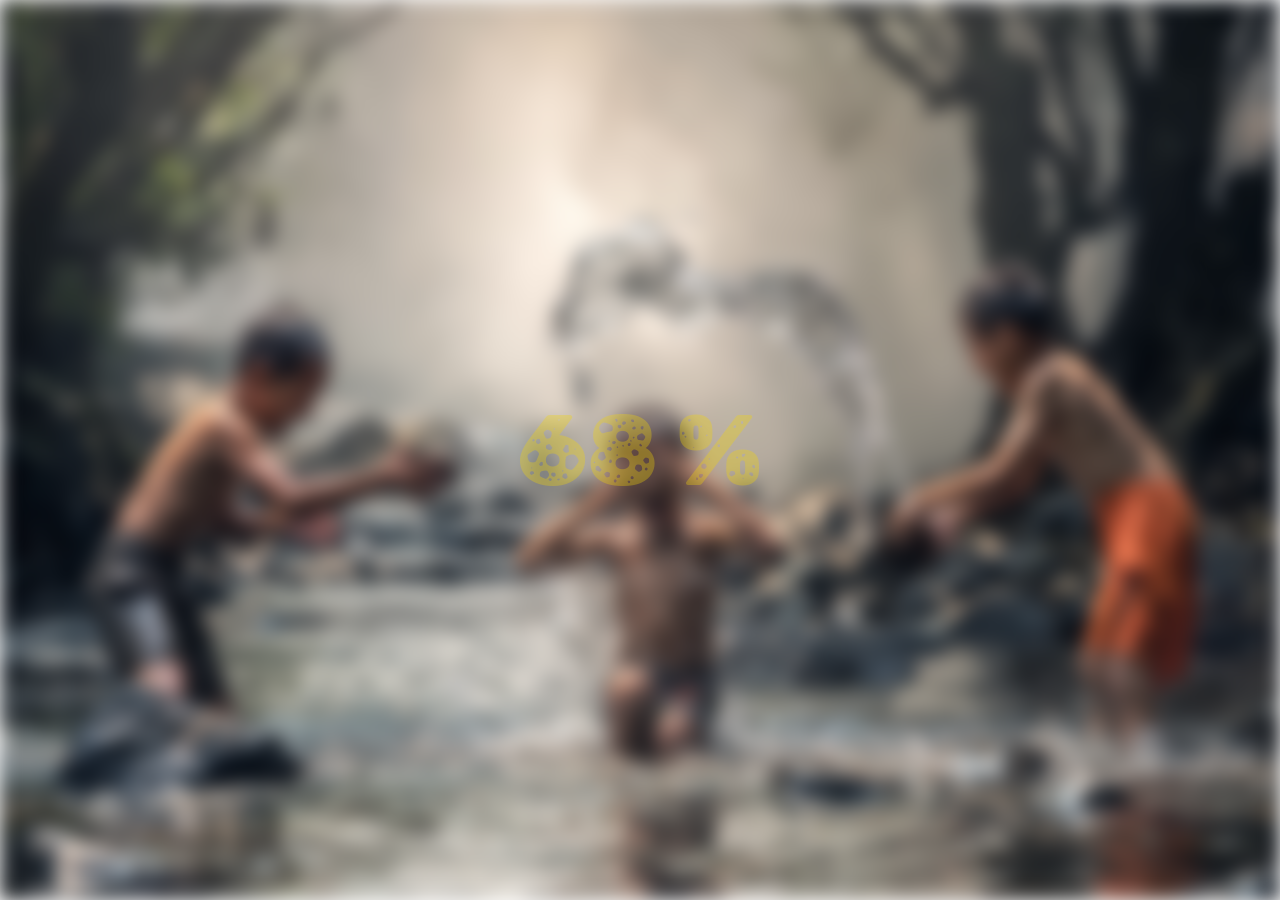
==== index.html @ 9ed4bddc "name-changing" ====
<!DOCTYPE html>
<html lang="en">
  <head>
    <meta charset="UTF-8" />
    <meta name="viewport" content="width=device-width, initial-scale=1.0" />
    <link rel="stylesheet" href="css.css" />
    <title>Document</title>
  </head>
  <body>
    <div id="resim"></div>
    <div id="numara"><span>0</span> %</div>
    <script src="js.js"></script>
  </body>
</html>
---- css.css ----
@import url("https://fonts.googleapis.com/css2?family=Pangolin&family=Rubik+Moonrocks&display=swap");

* {
  box-sizing: border-box;
  margin: 0;
  padding: 0;
}
body {
  height: 100vh;
  width: 100vw;
  overflow: hidden;
}
#resim {
  position: absolute;
  height: 100%;
  width: 100%;
  background: url(resim.jpg);
  /* background-size: cover; */
  background-size: 100% 100%;
  background-repeat: no-repeat;
  filter: blur(30px);
  z-index: -1;
}

#numara {
  position: absolute;
  font-size: 100px;
  font-family: "Pangolin", cursive;
  font-family: "Rubik Moonrocks", sans-serif;
  left: 50%;
  top: 50%;
  transform: translate(-50%, -50%);
  color: #f5d703;
  z-index: 1;
}
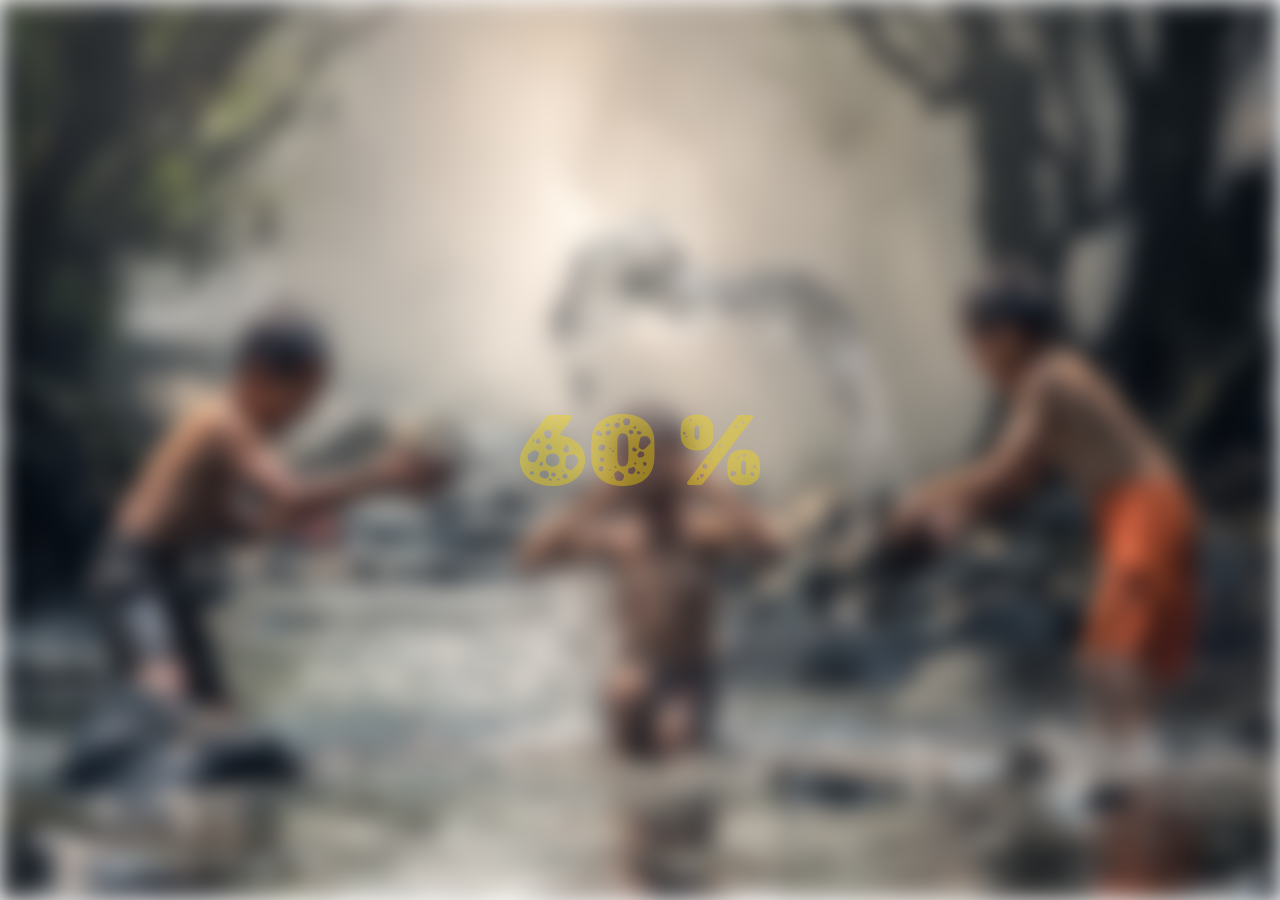
==== commit d2973173: "name-chaning2" ====
--- a/index.html
+++ b/index.html
@@ -3,7 +3,7 @@
   <head>
     <meta charset="UTF-8" />
     <meta name="viewport" content="width=device-width, initial-scale=1.0" />
-    <link rel="stylesheet" href="css.css" />
+    <link rel="stylesheet" href="style.css" />
     <title>Document</title>
   </head>
   <body>
--- a/style.css
+++ b/style.css
@@ -0,0 +1,35 @@
+@import url("https://fonts.googleapis.com/css2?family=Pangolin&family=Rubik+Moonrocks&display=swap");
+
+* {
+  box-sizing: border-box;
+  margin: 0;
+  padding: 0;
+}
+body {
+  height: 100vh;
+  width: 100vw;
+  overflow: hidden;
+}
+#resim {
+  position: absolute;
+  height: 100%;
+  width: 100%;
+  background: url(resim.jpg);
+  /* background-size: cover; */
+  background-size: 100% 100%;
+  background-repeat: no-repeat;
+  filter: blur(30px);
+  z-index: -1;
+}
+
+#numara {
+  position: absolute;
+  font-size: 100px;
+  font-family: "Pangolin", cursive;
+  font-family: "Rubik Moonrocks", sans-serif;
+  left: 50%;
+  top: 50%;
+  transform: translate(-50%, -50%);
+  color: #f5d703;
+  z-index: 1;
+}
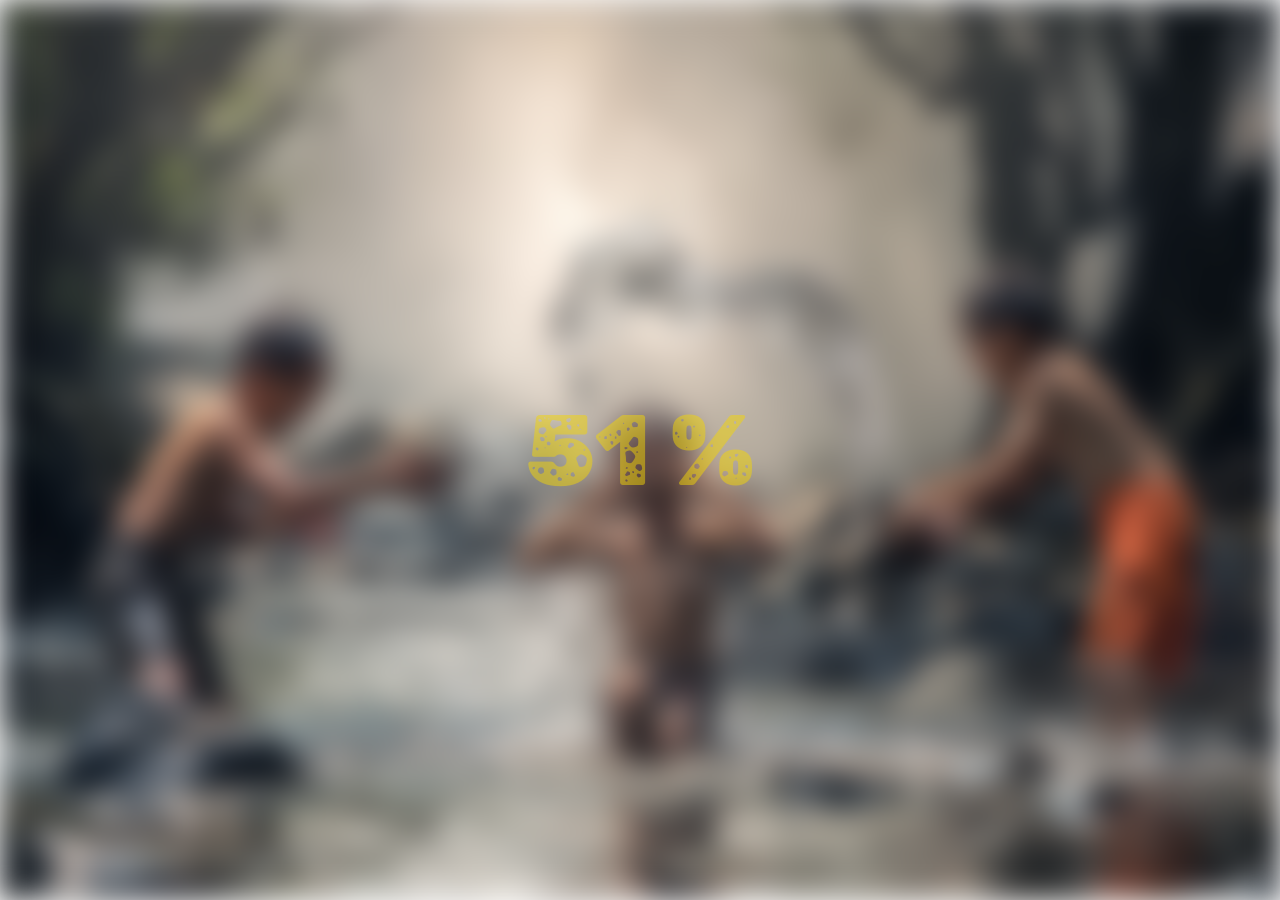
==== commit ccceeb3e: "media-600px" ====
--- a/index.html
+++ b/index.html
@@ -7,8 +7,11 @@
     <title>Document</title>
   </head>
   <body>
-    <div id="resim"></div>
-    <div id="numara"><span>0</span> %</div>
+    <div id="container">
+      <div id="resim"></div>
+      <div id="numara"><span>0</span> %</div>
+    </div>
+
     <script src="js.js"></script>
   </body>
 </html>
--- a/style.css
+++ b/style.css
@@ -33,3 +33,12 @@
   color: #f5d703;
   z-index: 1;
 }
+@media (max-width:600px){
+#container{
+  width: 100vw;
+  height: 100vh;
+  display: flex;
+  justify-content: center;
+  align-items: center;
+}
+}
